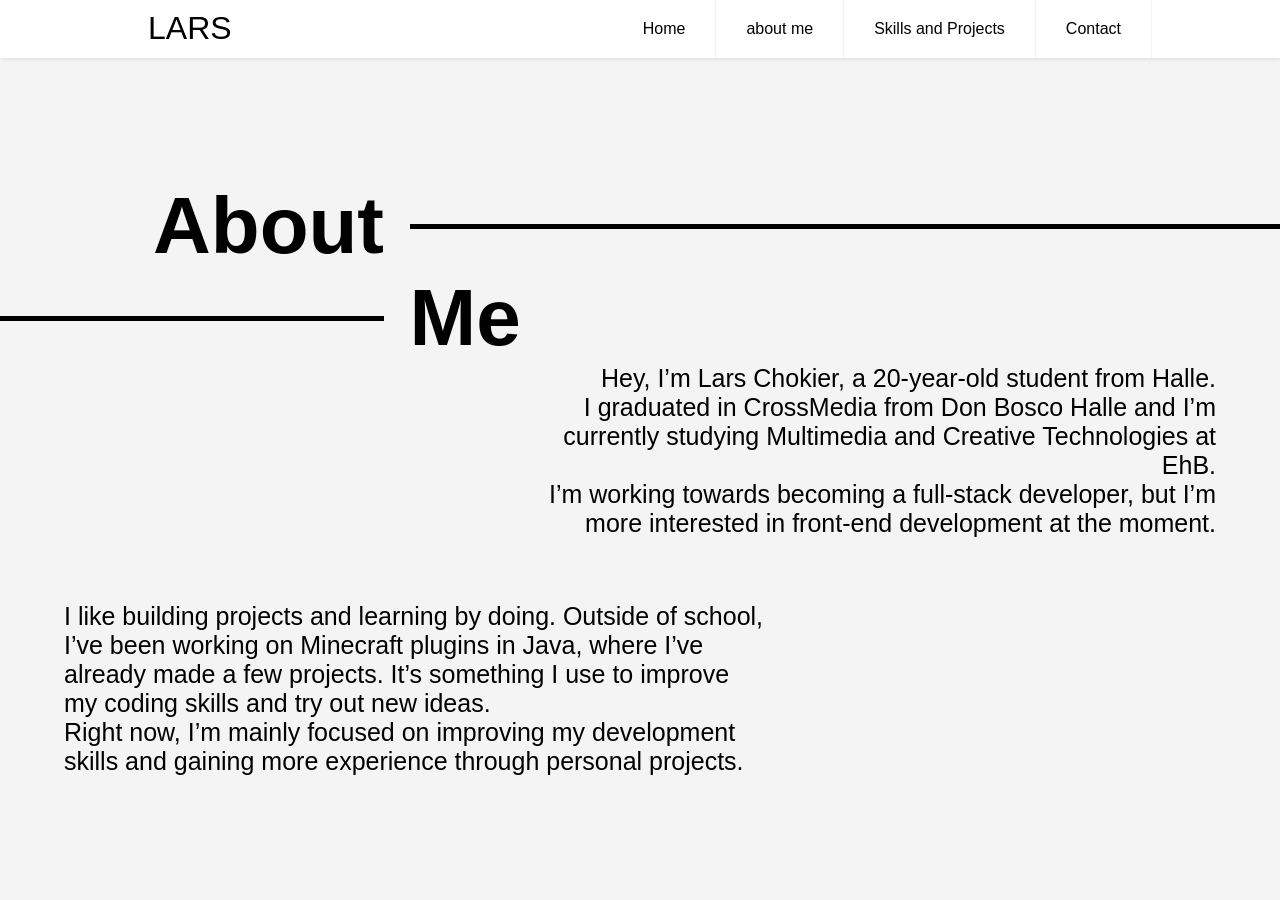
==== pages/about_me.html @ 3894b13b "Fixed the home page and made the about me page" ====
<!doctype html>
<html lang="en">
  <head>
    <meta charset="UTF-8" />
    <meta name="viewport" content="width=device-width, initial-scale=1.0" />
    <link rel="stylesheet" href="../css/style.css" />
    <title>Portfolio</title>
  </head>
  <body>
    <nav class="nav">
      <a href="../index.html" class="logo">LARS</a>
      <input class="menu-btn" type="checkbox" id="menu-btn" />
      <label class="menu-icon" for="menu-btn"
        ><span class="navicon"></span
      ></label>
      <ul class="menu">
        <li><a href="../index.html">Home</a></li>
        <li><a href="about_me.html">about me</a></li>
        <li><a href="#careers">Skills and Projects</a></li>
        <li><a href="#contact">Contact</a></li>
      </ul>
    </nav>
    <section class="AboutMe">
      <section>
        <h1>About</h1>
        <span></span>
      </section>
      <section>
        <span></span>
        <h1>Me</h1>
      </section>
      <p class="aboutmeright">
        Hey, I’m Lars Chokier, a 20-year-old student from Halle.
      </p>
      <p class="aboutmeright">
        I graduated in CrossMedia from Don Bosco Halle and I’m currently
        studying Multimedia and Creative Technologies at EhB.
      </p>
      <p class="aboutmeright">
        I’m working towards becoming a full-stack developer, but I’m more
        interested in front-end development at the moment.
      </p>
      <p class="aboutmeleft">
        I like building projects and learning by doing. Outside of school, I’ve
        been working on Minecraft plugins in Java, where I’ve already made a few
        projects. It’s something I use to improve my coding skills and try out
        new ideas.
      </p>
      <p class="aboutmeleft">
        Right now, I’m mainly focused on improving my development skills and
        gaining more experience through personal projects.
      </p>
    </section>
  </body>
</html>
---- css/style.css ----
body {
  margin: 0;
  padding: 0;
  font-family: Helvetica, sans-serif;
  background-color: #f4f4f4;
}

a {
  color: #000;
}

/* header */

.nav {
  background-color: #fff;
  box-shadow: 1px 1px 4px 0 rgba(0, 0, 0, 0.1);
  position: fixed;
  top: 0;
  left: 0;
  width: 100%;
  z-index: 3;
  box-sizing: border-box;
  padding-left: 10%;
  padding-right: 10%;
}

.nav ul {
  margin: 0;
  padding: 0;
  list-style: none;
  overflow: hidden;
  background-color: #fff;
}

.nav li a {
  display: block;
  padding: 20px 20px;
  border-right: 1px solid #f4f4f4;
  text-decoration: none;
}

.nav li a:hover,
.nav .menu-btn:hover {
  background-color: #f4f4f4;
}

.nav .logo {
  display: block;
  float: left;
  font-size: 2em;
  padding: 10px 20px;
  text-decoration: none;
}

/* menu */

.nav .menu {
  clear: both;
  max-height: 0;
  transition: max-height 0.2s ease-out;
}

/* menu icon */

.nav .menu-icon {
  cursor: pointer;
  display: inline-block;
  float: right;
  padding: 28px 20px;
  position: relative;
  user-select: none;
}

.nav .menu-icon .navicon {
  background: #333;
  display: block;
  height: 2px;
  position: relative;
  transition: background 0.2s ease-out;
  width: 18px;
}

.nav .menu-icon .navicon:before,
.nav .menu-icon .navicon:after {
  background: #333;
  content: "";
  display: block;
  height: 100%;
  position: absolute;
  transition: all 0.2s ease-out;
  width: 100%;
}

.nav .menu-icon .navicon:before {
  top: 5px;
}

.nav .menu-icon .navicon:after {
  top: -5px;
}

/* menu btn */

.nav .menu-btn {
  display: none;
}

.nav .menu-btn:checked ~ .menu {
  max-height: 240px;
}

.nav .menu-btn:checked ~ .menu-icon .navicon {
  background: transparent;
}

.nav .menu-btn:checked ~ .menu-icon .navicon:before {
  transform: rotate(-45deg);
}

.nav .menu-btn:checked ~ .menu-icon .navicon:after {
  transform: rotate(45deg);
}

.nav .menu-btn:checked ~ .menu-icon:not(.steps) .navicon:before,
.nav .menu-btn:checked ~ .menu-icon:not(.steps) .navicon:after {
  top: 0;
}

/*HEADER*/

.headerHome {
  width: 100%;
  height: 100vh;
}

.headerHomeText {
  float: left;
  width: 45%;
  display: flex;
  flex-direction: column;
  justify-content: center;
  height: 100%;
  align-items: flex-end;
}
.headerHome .headerHomeText section {
  display: flex;
  align-items: center;
  width: 100%;
  justify-content: flex-end;
}
.headerHome .headerHomeText section h1 {
  width: 30%;
}
.headerHome .headerHomeText section span {
  width: 70%;
  height: 5px;
  background-color: black;
}
.headerHome .headerHomeText h1 {
  font-size: 120px;
  font-weight: 600;
  margin: 0;
  text-align: right;
  line-height: 0.9;
}
.headerHome .headerHomeText h3 {
  font-size: 40px;
  font-weight: 400;
  margin: 0;
  text-align: right;
}
.headerHome .headerHomeText a {
  text-decoration: none;
  background-color: black;
  font-weight: 600;
  color: white;
  width: 15%;
  padding: 2.5%;
  text-align: center;
  border-radius: 5px;
  margin-top: 7%;
}
.headerHome .headerHomeText a:hover {
  color: #000;
  background-color: #9a9a9a;
  transition: all 0.3s ease;
}
.headerHomeImage {
  float: left;
  width: 55%;
  height: 100%;
  display: flex;
  flex-direction: column;
  justify-content: center;
  align-items: flex-end;
}

.headerHomeImage img {
  width: 80%;
  margin-right: 20%;
}
.headerHomeImage span {
  align-self: flex-start;
  width: 70%;
  height: 5px;
  background-color: black;
  margin-top: 5%;
  float: right;
  margin-left: 30%;
}

.AboutMe {
  margin-top: 20vh;
}
.AboutMe section:nth-child(1) {
  display: flex;
  align-items: center;
}
.AboutMe section:nth-child(1) h1 {
  font-size: 80px;
  font-weight: 600;
  margin: 0;
  width: 30%;
  text-align: right;
}
.AboutMe section:nth-child(1) span:nth-child(2) {
  height: 5px;
  background-color: black;
  width: 68%;
  margin-left: 2%;
}

.AboutMe section:nth-child(2) {
  display: flex;
  align-items: center;
}
.AboutMe section:nth-child(2) span:nth-child(1) {
  height: 5px;
  background-color: black;
  width: 30%;
}
.AboutMe section:nth-child(2) h1 {
  font-size: 80px;
  font-weight: 600;
  margin: 0;
  width: 68%;
  margin-left: 2%;
  text-align: left;
}

.AboutMe p {
  font-size: 25px;
  font-weight: 400;
  margin: 0;
  margin-bottom: px;
  width: 55%;
  float: left;
  margin-left: 40%;
  text-align: right;
  margin-right: 5%;
}
.AboutMe p:nth-child(6) {
  margin-top: 5%;
  text-align: left;
  margin-left: 5%;
}
.AboutMe p:nth-child(7) {
  text-align: left;
  margin-left: 5%;
}

/* 48em = 768px */

@media (min-width: 48em) {
  .nav li {
    float: left;
  }
  .nav li a {
    padding: 20px 30px;
  }
  .nav .menu {
    clear: none;
    float: right;
    max-height: none;
  }
  .nav .menu-icon {
    display: none;
  }
}
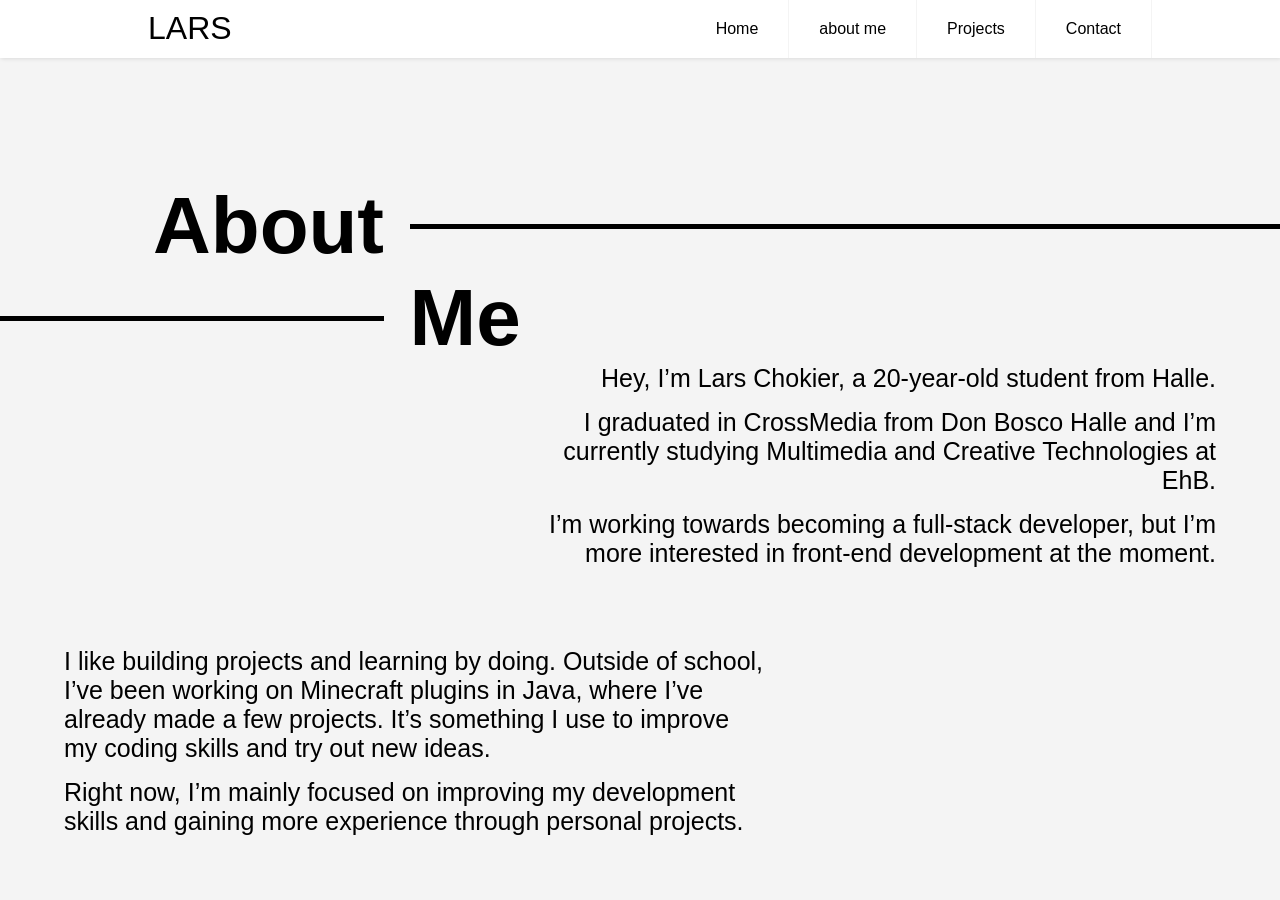
==== commit 923382ac: "added the projects page and changed the home and about me page a bit" ====
--- a/pages/about_me.html
+++ b/pages/about_me.html
@@ -16,8 +16,8 @@
       <ul class="menu">
         <li><a href="../index.html">Home</a></li>
         <li><a href="about_me.html">about me</a></li>
-        <li><a href="#careers">Skills and Projects</a></li>
-        <li><a href="#contact">Contact</a></li>
+        <li><a href="projects.html">Projects</a></li>
+        <li><a href="contact.html">Contact</a></li>
       </ul>
     </nav>
     <section class="AboutMe">
--- a/css/style.css
+++ b/css/style.css
@@ -171,19 +171,24 @@
 }
 .headerHome .headerHomeText a {
   text-decoration: none;
-  background-color: black;
-  font-weight: 600;
-  color: white;
+  font-weight: 800;
+  font-size: 20px;
+  color: rgb(0, 139, 198);
   width: 15%;
-  padding: 2.5%;
   text-align: center;
+  margin-top: 7%;
+  padding: 1%;
   border-radius: 5px;
-  margin-top: 7%;
+  border-color: rgb(0, 139, 198);
+  border-style: solid;
+  box-shadow: 1px 1px 4px 0 rgba(0, 0, 0, 0.1);
 }
 .headerHome .headerHomeText a:hover {
-  color: #000;
-  background-color: #9a9a9a;
-  transition: all 0.3s ease;
+  color: #000000;
+  border-color: black;
+  background-color: #bebebe;
+  transition: all 0.5s ease;
+  box-shadow: none;
 }
 .headerHomeImage {
   float: left;
@@ -252,7 +257,7 @@
   font-size: 25px;
   font-weight: 400;
   margin: 0;
-  margin-bottom: px;
+  margin-bottom: 15px;
   width: 55%;
   float: left;
   margin-left: 40%;
@@ -267,6 +272,109 @@
 .AboutMe p:nth-child(7) {
   text-align: left;
   margin-left: 5%;
+}
+.skillsHeader {
+  height: 40vh;
+}
+.skillsHeader span {
+  width: 5px;
+  height: 35vh;
+  background-color: #000;
+  float: left;
+  margin-left: 20%;
+}
+
+.skillsHeader h1 {
+  font-size: 80px;
+  font-weight: 600;
+  margin: 0;
+  padding-left: 5%;
+  margin-top: 20vh;
+  float: left;
+}
+.prright {
+  padding-left: 5%;
+  margin-top: 10vh;
+}
+.prright img {
+  width: 12%;
+  float: left;
+  margin-right: 2%;
+}
+.prright h2 {
+  font-size: 30px;
+  font-weight: 600;
+  margin: 0;
+  margin-top: 10px;
+  margin-bottom: 10px;
+}
+.prright span {
+  height: 5px;
+  width: 20vw;
+  margin-left: 5vw;
+  background-color: black;
+  float: left;
+}
+.prright p {
+  font-size: 20px;
+  font-weight: 100;
+  margin: 0;
+  margin-bottom: 30px;
+  margin-top: 30px;
+}
+.prright a {
+  font-size: 20px;
+  font-weight: 100;
+  color: rgb(0, 139, 198);
+  margin: 0;
+  text-decoration: none;
+}
+.prright a:hover {
+  color: rgb(0, 69, 98);
+}
+
+.prleft {
+  padding-right: 5%;
+  margin-top: 10vh;
+}
+.prleft img {
+  width: 12%;
+  float: right;
+  margin-left: 2%;
+}
+.prleft h2 {
+  font-size: 30px;
+  font-weight: 600;
+  margin: 0;
+  text-align: right;
+  margin-top: 10px;
+  margin-bottom: 10px;
+}
+.prleft span {
+  height: 5px;
+  width: 20vw;
+  margin-right: 5vw;
+  background-color: black;
+  float: right;
+}
+.prleft p {
+  font-size: 20px;
+  font-weight: 100;
+  margin: 0;
+  margin-bottom: 30px;
+  margin-top: 30px;
+  text-align: right;
+}
+.prleft a {
+  font-size: 20px;
+  font-weight: 100;
+  color: rgb(0, 139, 198);
+  margin: 0;
+  text-decoration: none;
+  float: right;
+}
+.prleft a:hover {
+  color: rgb(0, 69, 98);
 }
 
 /* 48em = 768px */
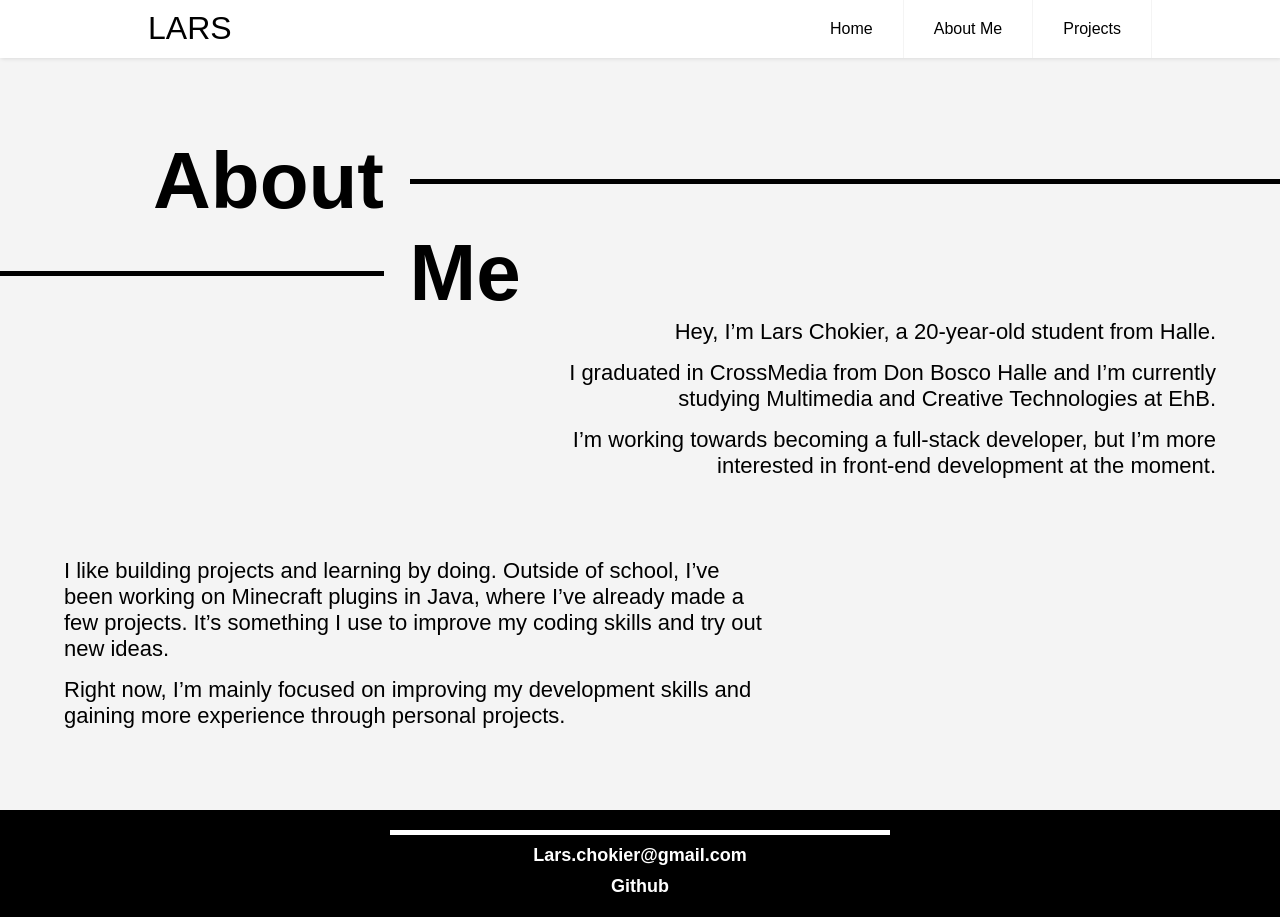
==== commit 8527c2df: "finished the projects page ans made the mobile version Co-authored-by: Copilot <copilot@github.com>" ====
--- a/pages/about_me.html
+++ b/pages/about_me.html
@@ -15,9 +15,8 @@
       ></label>
       <ul class="menu">
         <li><a href="../index.html">Home</a></li>
-        <li><a href="about_me.html">about me</a></li>
+        <li><a href="about_me.html">About Me</a></li>
         <li><a href="projects.html">Projects</a></li>
-        <li><a href="contact.html">Contact</a></li>
       </ul>
     </nav>
     <section class="AboutMe">
@@ -51,5 +50,13 @@
         gaining more experience through personal projects.
       </p>
     </section>
+
+    <footer class="footer">
+      <span></span>
+      <a href="mailto:lars.chokier@gmail.com" class="contact__link">
+        Lars.chokier@gmail.com
+      </a>
+      <a href="https://github.com/LarsChokier">Github</a>
+    </footer>
   </body>
 </html>
--- a/css/style.css
+++ b/css/style.css
@@ -215,7 +215,8 @@
 }
 
 .AboutMe {
-  margin-top: 20vh;
+  margin-top: 15vh;
+  height: 75vh;
 }
 .AboutMe section:nth-child(1) {
   display: flex;
@@ -254,7 +255,7 @@
 }
 
 .AboutMe p {
-  font-size: 25px;
+  font-size: 22px;
   font-weight: 400;
   margin: 0;
   margin-bottom: 15px;
@@ -336,6 +337,7 @@
 .prleft {
   padding-right: 5%;
   margin-top: 10vh;
+  margin-bottom: 15vh;
 }
 .prleft img {
   width: 12%;
@@ -376,7 +378,32 @@
 .prleft a:hover {
   color: rgb(0, 69, 98);
 }
-
+.footer {
+  background-color: black;
+  display: flex;
+  flex-direction: column;
+  align-items: center;
+  justify-content: center;
+  gap: 10px;
+  padding: 20px 0;
+  text-align: center;
+}
+.footer span {
+  width: 60%;
+  max-width: 500px;
+  height: 5px;
+  background-color: white;
+}
+.footer a {
+  color: white;
+  text-decoration: none;
+  font-size: 18px;
+  font-weight: 600;
+  margin: 0 12px;
+}
+.footer a:hover {
+  color: #bebebe;
+}
 /* 48em = 768px */
 
 @media (min-width: 48em) {
@@ -395,3 +422,145 @@
     display: none;
   }
 }
+@media (max-width: 48em) {
+  .headerHome {
+    height: auto;
+    margin-top: 20vh;
+  }
+  .headerHome .headerHomeText {
+    width: 100%;
+    align-items: center;
+    text-align: center;
+  }
+  .headerHome .headerHomeText section {
+    justify-content: center;
+  }
+  .headerHome .headerHomeText section h1 {
+    width: auto;
+  }
+  .headerHome .headerHomeText section span {
+    display: none;
+  }
+  .headerHome .headerHomeText h1 {
+    font-size: 60px;
+    line-height: normal;
+  }
+  .headerHome .headerHomeText h3 {
+    font-size: 30px;
+  }
+  .headerHome .headerHomeText a {
+    width: auto;
+    margin-top: 5%;
+  }
+  .headerHomeImage {
+    width: 100%;
+    height: auto;
+    align-items: center;
+    margin-top: 5%;
+  }
+  .headerHomeImage img {
+    width: 80%;
+    margin-right: 0;
+  }
+
+  .AboutMe {
+    height: auto;
+    margin-top: 10vh;
+  }
+  .AboutMe section:nth-child(1) {
+    flex-direction: column;
+    align-items: center;
+  }
+  .AboutMe section:nth-child(1) h1 {
+    width: auto;
+    text-align: center;
+  }
+  .AboutMe section:nth-child(1) span:nth-child(2) {
+    display: none;
+  }
+  .AboutMe section:nth-child(2) {
+    flex-direction: column;
+    align-items: center;
+  }
+  .AboutMe section:nth-child(2) span:nth-child(1) {
+    display: none;
+  }
+  .AboutMe section:nth-child(2) h1 {
+    width: auto;
+    text-align: center;
+  }
+  .AboutMe p {
+    width: 80%;
+    margin: 0 auto;
+    text-align: center;
+    float: none;
+  }
+  .AboutMe p:nth-child(6),
+  .AboutMe p:nth-child(7) {
+    margin-left: auto;
+    margin-right: auto;
+    text-align: center;
+  }
+  .AboutMe p:nth-child(7) {
+    margin-bottom: 3vh;
+  }
+
+  .skillsHeader {
+    height: auto;
+    display: flex;
+    margin-top: 10vh;
+    flex-direction: column;
+    align-items: center;
+  }
+  .skillsHeader span {
+    display: none;
+  }
+  .skillsHeader h1 {
+    padding-left: 0;
+    margin-top: 0;
+    text-align: center;
+    width: 100%;
+  }
+
+  .projects {
+    height: auto;
+    margin-top: 10vh;
+    display: flex;
+    flex-direction: column;
+    align-items: center;
+  }
+  .prright {
+    padding-left: 0;
+    margin-top: 0vh;
+    width: 80%;
+  }
+  .prright img {
+    width: 20%;
+    margin-right: 5%;
+  }
+  .prright span {
+    display: none;
+  }
+  .prleft {
+    padding-right: 0;
+    margin-top: 5vh;
+    width: 80%;
+  }
+  .prleft img {
+    width: 20%;
+    margin-left: 5%;
+  }
+  .prleft span {
+    display: none;
+  }
+
+  .footer {
+    height: auto;
+    padding: 20px 0;
+    flex-direction: column;
+    align-items: center;
+  }
+  .footer a {
+    margin: 10px;
+  }
+}
